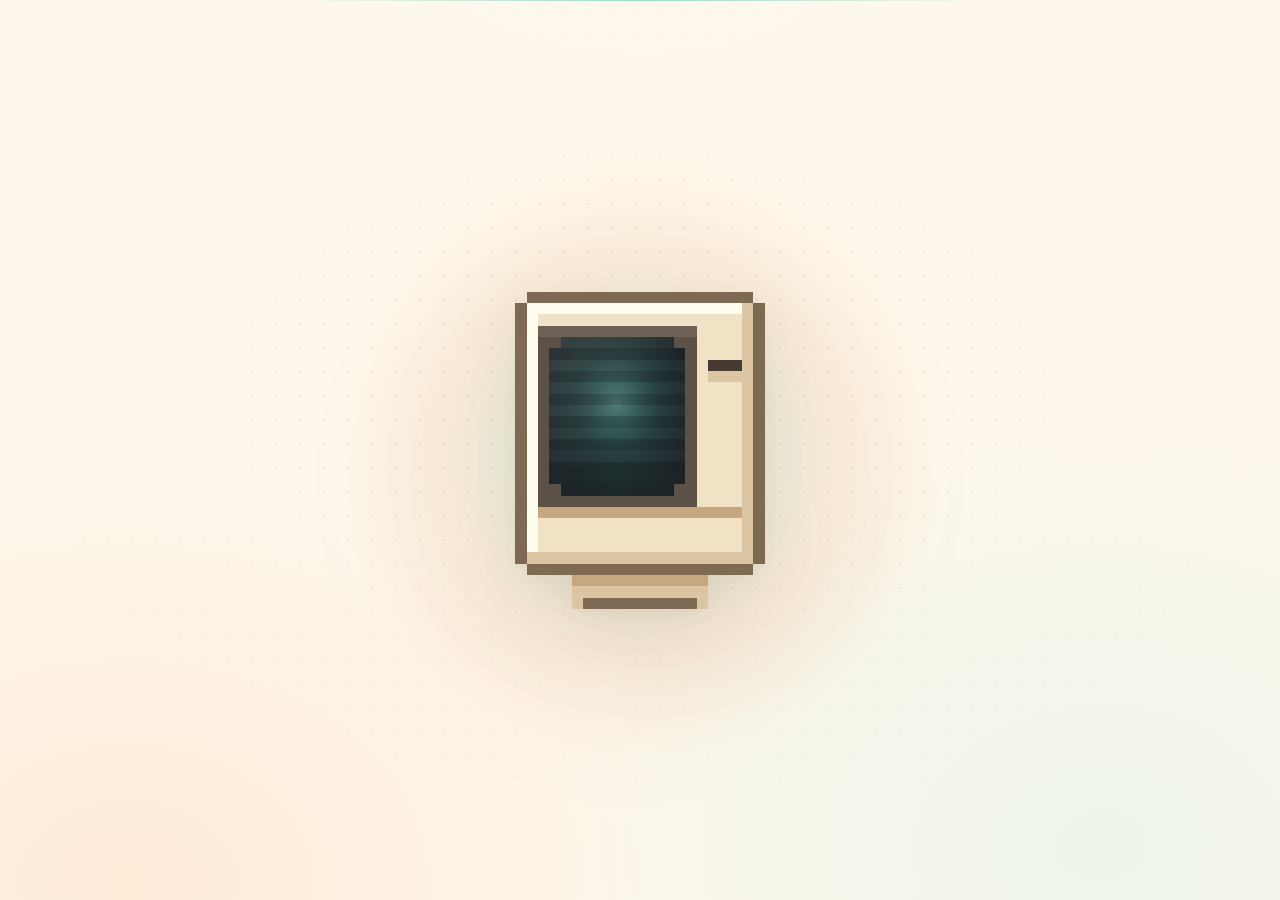
==== public/index.html @ 63b115aa "feat: TUI 子目录、Ctrl 组合键、取消进入时自动最大化 - cd /dl 不再自动最大化，沿用进入前的窗口尺寸（要大的话点绿点） - 字母动作必须带 Ctrl：Ctrl+R 刷新、Ctrl" ====
<!doctype html>
<html lang="zh-CN">
<head>
<meta charset="utf-8">
<meta name="viewport" content="width=device-width,initial-scale=1">
<meta name="theme-color" content="#FDF7EC">
<title>sjdhqtl.cloud</title>
<style>
  :root{
    --bg:#FDF7EC;
    --ink:#2E2A26;
  }
  *{box-sizing:border-box}
  html,body{height:100%}
  body{
    margin:0;
    min-height:100svh;
    display:grid;
    place-items:center;
    color:var(--ink);
    background:
      radial-gradient(1200px 760px at 50% -12%, #FFF9EC 0%, rgba(255,249,236,0) 62%),
      radial-gradient(820px 620px at 86% 94%, rgba(214,240,228,.42) 0%, rgba(214,240,228,0) 66%),
      radial-gradient(860px 640px at 10% 98%, rgba(255,222,196,.52) 0%, rgba(255,222,196,0) 64%),
      var(--bg);
    overflow-x:hidden;
  }
  /* 细点阵：科技感底纹，中心清晰、四周淡出 */
  body::before{
    content:"";
    position:fixed;
    inset:0;
    pointer-events:none;
    background-image:radial-gradient(rgba(126,106,82,.15) 1px, transparent 1.4px);
    background-size:24px 24px;
    -webkit-mask-image:radial-gradient(ellipse 72% 64% at 50% 44%, #000 12%, transparent 78%);
    mask-image:radial-gradient(ellipse 72% 64% at 50% 44%, #000 12%, transparent 78%);
  }
  /* 顶部一道细光带 */
  body::after{
    content:"";
    position:fixed;
    top:0;
    left:50%;
    width:min(720px,90vw);
    height:1px;
    transform:translateX(-50%);
    background:linear-gradient(90deg,transparent,rgba(34,183,154,.45),transparent);
    pointer-events:none;
  }
  .stage{
    display:grid;
    place-items:center;
    padding:24px;
  }
  .mac-link{
    position:relative;
    display:block;
    width:min(52vmin,340px);
    isolation:isolate;
    -webkit-tap-highlight-color:transparent;
    border-radius:16px;
    animation:float 7s ease-in-out infinite;
    filter:drop-shadow(0 26px 34px rgba(112,84,48,.17)) drop-shadow(0 5px 10px rgba(112,84,48,.07));
  }
  .mac-link:focus-visible{outline:none}
  .mac-link:focus-visible .mac{
    outline:3px solid rgba(34,183,154,.6);
    outline-offset:12px;
    border-radius:14px;
  }
  /* 终端关闭后把焦点还给图标，但不画焦点框；用 Tab 导航时再恢复 */
  html.quiet-focus .mac-link:focus-visible .mac{outline:none}
  /* 图标背后的柔光：青绿 + 暖橙 */
  .halo{
    position:absolute;
    left:50%;
    top:52%;
    width:190%;
    aspect-ratio:1;
    transform:translate(-50%,-50%);
    border-radius:50%;
    background:
      radial-gradient(circle, rgba(88,226,199,.20) 0%, rgba(255,196,138,.15) 44%, rgba(255,255,255,0) 68%);
    filter:blur(4px);
    z-index:-1;
    pointer-events:none;
  }
  .mac{
    display:block;
    width:100%;
    height:auto;
    transition:transform .35s cubic-bezier(.2,.8,.2,1), filter .35s;
    will-change:transform;
  }
  .mac-link:hover .mac{
    transform:translateY(-5px) scale(1.02);
    filter:drop-shadow(0 8px 10px rgba(112,84,48,.10));
  }
  /* CRT 光束：悬停时匀速自上而下扫过屏幕，进出时淡入淡出 */
  .crt-sweep,.crt-pulse{opacity:0}
  @media (hover:hover){
    .mac-link:hover .crt-sweep{
      animation:crtMove 2.6s linear infinite, crtFade 2.6s linear infinite;
    }
    .mac-link:hover .crt-pulse{animation:crtPulse 2.6s linear infinite}
  }
  /* 终端打开时，背后的图标不再跑动画 */
  html.term-open .mac-link:hover .crt-sweep,
  html.term-open .mac-link:hover .crt-pulse{animation:none;opacity:0}
  /* 位移匀速；透明度单独走「先缓后急」的曲线 */
  @keyframes crtMove{
    0%{transform:translateY(1px)}
    100%{transform:translateY(12px)}
  }
  @keyframes crtFade{
    0%{opacity:0;animation-timing-function:cubic-bezier(.5,0,.85,.38)}
    30%{opacity:.5}
    70%{opacity:.5;animation-timing-function:cubic-bezier(.5,0,.85,.38)}
    100%{opacity:0}
  }
  @keyframes crtPulse{
    0%,100%{opacity:0}
    50%{opacity:.055}
  }
  .mac-link:active .mac{
    transform:translateY(-1px) scale(.995);
  }
  @keyframes float{
    0%,100%{transform:translateY(0)}
    50%{transform:translateY(-8px)}
  }
  @media (prefers-reduced-motion:reduce){
    .mac-link{animation:none}
    .mac{transition:none}
  }

  /* ===== 伪终端入口 ===== */
  html.term-open,html.term-open body{overflow:hidden}

  .term-dialog{
    width:min(680px,92vw);
    height:min(56svh,400px);
    max-width:none;
    max-height:none;
    padding:0;
    border:0;
    background:transparent;
    color:#CDEFE4;
    overflow:visible;
    transition:width .32s cubic-bezier(.2,.8,.2,1),height .32s cubic-bezier(.2,.8,.2,1);
  }
  /* 最大化：铺满视口，上限 1920×1080，保留圆角 */
  .term-dialog.max{
    width:min(1920px,100vw);
    height:min(1080px,100vh);
  }
  .term-dialog::backdrop{
    background:rgba(38,28,16,.26);
    -webkit-backdrop-filter:blur(3px) saturate(.9);
    backdrop-filter:blur(3px) saturate(.9);
  }
  .term-dialog[open]{animation:termIn .3s cubic-bezier(.2,.8,.2,1)}
  .term-dialog.closing{animation:termOut .16s ease forwards}
  @keyframes termIn{
    from{opacity:0;transform:translateY(10px) scale(.94)}
    to{opacity:1;transform:none}
  }
  @keyframes termOut{
    to{opacity:0;transform:translateY(6px) scale(.97)}
  }

  .term{
    position:relative;
    display:flex;
    flex-direction:column;
    height:100%;
    border-radius:12px;
    background:#08120F;
    border:1px solid rgba(120,230,200,.22);
    box-shadow:
      0 34px 80px rgba(46,30,10,.34),
      0 0 0 1px rgba(0,0,0,.22),
      0 0 70px rgba(60,220,190,.10);
    font-family:ui-monospace,SFMono-Regular,Menlo,Consolas,"Liberation Mono","Courier New",monospace;
    font-size:13.5px;
    line-height:1.65;
    overflow:hidden;
    color-scheme:dark;
  }
  /* CRT 扫描线 */
  .term::after{
    content:"";
    position:absolute;
    inset:0;
    z-index:2;
    pointer-events:none;
    background:repeating-linear-gradient(180deg,rgba(0,0,0,.18) 0 1px,transparent 1px 3px);
    opacity:.5;
  }
  .term-bar{
    display:flex;
    align-items:center;
    gap:7px;
    flex:none;
    padding:10px 12px;
    background:#0E1E1A;
    border-bottom:1px solid rgba(120,230,200,.12);
  }
  .dot{
    position:relative;
    flex:none;
    width:10px;
    height:10px;
    padding:0;
    border:0;
    border-radius:50%;
    background:#3B524B;
  }
  .dot.red{background:#E5695B}
  .dot.yellow{background:#E0B354}
  .dot.green{background:#5FBF7A}
  /* 左上角红绿灯：扩大点击热区，视觉仍是 10px */
  button.dot{cursor:pointer}
  button.dot::after{content:"";position:absolute;inset:-9px;border-radius:50%}
  button.dot:focus-visible{outline:2px solid rgba(255,255,255,.75);outline-offset:3px}
  /* macOS 手感：悬停标题栏时浮出 × / − / + */
  .dot::before{
    content:"";
    position:absolute;
    inset:0;
    display:grid;
    place-items:center;
    font-size:9px;
    line-height:1;
    font-weight:700;
    color:rgba(35,20,8,.62);
    opacity:0;
    transition:opacity .15s;
  }
  .term-bar:hover .dot.red::before{content:"×";opacity:1}
  .term-bar:hover .dot.yellow::before{content:"−";opacity:1}
  .term-bar:hover .dot.green::before{content:"+";opacity:1}
  .term-dialog.max .term-bar:hover .dot.green::before{content:"−"}
  .term-title{
    margin-left:8px;
    flex:1;
    font-size:12px;
    letter-spacing:.03em;
    color:#7FB4A6;
    white-space:nowrap;
    overflow:hidden;
    text-overflow:ellipsis;
  }
  .term-body{
    flex:1;
    min-height:0;
    overflow:auto;
    padding:14px 16px 16px;
    background:radial-gradient(120% 90% at 50% 0%,rgba(50,200,170,.075),transparent 62%),#07100E;
    text-shadow:0 0 10px rgba(95,227,201,.12);
    overscroll-behavior:contain;
  }
  .ln{white-space:pre-wrap;word-break:break-word}
  .dim{color:#6E9E90}
  .cmd{color:#B9E9DC}
  .ok{color:#7CF0D8}
  .err{color:#FFA18D}
  .term-line{
    display:flex;
    align-items:baseline;
    gap:8px;
    margin-top:2px;
  }
  .prompt{flex:none;color:#5FE3C9;white-space:nowrap}
  .term-line input{
    flex:1;
    min-width:0;
    padding:0;
    border:0;
    outline:none;
    background:none;
    color:#E4FFF8;
    font:inherit;
    caret-color:#5FE3C9;
  }
  .term-line input:disabled{opacity:.45}

  /* ===== /dl TUI ===== */
  .term-tui{display:none;flex:1;min-height:0;flex-direction:column}
  .term-dialog.tui .term-log,
  .term-dialog.tui .term-line{display:none}
  .term-dialog.tui .term-tui{display:flex}
  .term-dialog.tui .term-body{display:flex;flex-direction:column;overflow:hidden}
  .tui-head{
    display:flex;
    justify-content:space-between;
    align-items:baseline;
    gap:12px;
    flex:none;
    padding:0 4px 8px;
    border-bottom:1px solid rgba(95,227,201,.18);
    color:#7FB4A6;
    font-size:12px;
    letter-spacing:.04em;
  }
  .tui-head b{color:#5FE3C9;font-weight:600}
  .tui-cols{
    display:grid;
    grid-template-columns:minmax(0,1fr) 96px 150px;
    gap:18px;
    flex:none;
    padding:7px 12px 5px;
    color:#54786E;
    font-size:11px;
    letter-spacing:.1em;
    text-transform:uppercase;
  }
  .tui-list{
    flex:1;
    min-height:0;
    overflow:auto;
    padding:2px 0 6px;
    outline:none;
    scrollbar-width:thin;
    scrollbar-color:rgba(95,227,201,.35) transparent;
  }
  .tui-list:focus-visible{outline:none}
  .tui-row{
    display:grid;
    grid-template-columns:minmax(0,1fr) 96px 150px;
    gap:18px;
    align-items:baseline;
    padding:3px 12px;
    border-radius:2px;
    color:#CDEFE4;
    cursor:pointer;
  }
  .tui-row .n{overflow:hidden;text-overflow:ellipsis;white-space:nowrap}
  .tui-row.dir .n{color:#8FE9D6}
  .tui-row.dir.sel .n{color:#0A2A23}
  .tui-row.up .n{color:#7FB4A6}
  .tui-row .s,.tui-row .d{color:#6E9E90;font-variant-numeric:tabular-nums;white-space:nowrap}
  .tui-row:hover{background:rgba(95,227,201,.07)}
  .tui-row.sel{background:#5FE3C9;color:#06120F}
  .tui-row.sel .s,.tui-row.sel .d{color:#0A2A23}
  .tui-empty{padding:10px 12px;color:#6E9E90}
  .tui-foot{
    display:flex;
    flex-wrap:wrap;
    gap:6px 18px;
    flex:none;
    padding-top:8px;
    border-top:1px solid rgba(95,227,201,.18);
    color:#54786E;
    font-size:12px;
  }
  .tui-foot b{color:#8FD9C8;font-weight:500}

  @media (max-width:520px){
    .term-dialog{height:min(64svh,440px)}
    .term{font-size:16px}
    .tui-cols,.tui-row{grid-template-columns:minmax(0,1fr) 84px}
    .tui-cols span:nth-child(3),.tui-row .d{display:none}
    .term-body{padding:12px}
    .term-title{font-size:11px}
  }
  @media (prefers-reduced-motion:reduce){
    .term-dialog,.term{transition:none}
    .term-dialog[open],.term-dialog.closing{animation:none}
    .mac-link:hover .crt-sweep,
    .mac-link:hover .crt-pulse{animation:none;opacity:0}
  }
</style>
</head>
<body>
<main class="stage">
  <a class="mac-link" href="/download.html" aria-label="打开终端">
    <span class="halo" aria-hidden="true"></span>
    <svg class="mac" viewBox="0 0 30 32" xmlns="http://www.w3.org/2000/svg" role="img" aria-label="麦金塔电脑像素图" shape-rendering="crispEdges">
  <defs>
    <radialGradient id="macScr" cx="50%" cy="42%" r="68%">
      <stop offset="0" stop-color="#8CF4DE" stop-opacity=".42"/>
      <stop offset="45%" stop-color="#45CDB2" stop-opacity=".16"/>
      <stop offset="100%" stop-color="#1E6B60" stop-opacity="0"/>
    </radialGradient>
    <linearGradient id="macGlass" x1="0" y1="0" x2="1" y2="1">
      <stop offset="0" stop-color="#ffffff" stop-opacity=".10"/>
      <stop offset=".55" stop-color="#ffffff" stop-opacity="0"/>
    </linearGradient>
    <clipPath id="macScreenClip"><rect x="7" y="6" width="12" height="14"/></clipPath>
    <linearGradient id="macSweepGlow" x1="0" y1="0" x2="0" y2="1">
      <stop offset="0" stop-color="#7CF2DB" stop-opacity="0"/>
      <stop offset=".5" stop-color="#7CF2DB" stop-opacity=".26"/>
      <stop offset="1" stop-color="#7CF2DB" stop-opacity="0"/>
    </linearGradient>
  </defs>
  <rect x="5" y="2" width="20" height="1" fill="#7E6A52"/><rect x="4" y="3" width="1" height="1" fill="#7E6A52"/><rect x="5" y="3" width="19" height="1" fill="#FFFCF0"/><rect x="24" y="3" width="1" height="1" fill="#DCC5A2"/><rect x="25" y="3" width="1" height="1" fill="#7E6A52"/><rect x="4" y="4" width="1" height="1" fill="#7E6A52"/><rect x="5" y="4" width="1" height="1" fill="#FFFCF0"/><rect x="6" y="4" width="18" height="1" fill="#F1E2C6"/><rect x="24" y="4" width="1" height="1" fill="#DCC5A2"/><rect x="25" y="4" width="1" height="1" fill="#7E6A52"/><rect x="4" y="5" width="1" height="1" fill="#7E6A52"/><rect x="5" y="5" width="1" height="1" fill="#FFFCF0"/><rect x="6" y="5" width="14" height="1" fill="#6E6155"/><rect x="20" y="5" width="4" height="1" fill="#F1E2C6"/><rect x="24" y="5" width="1" height="1" fill="#DCC5A2"/><rect x="25" y="5" width="1" height="1" fill="#7E6A52"/><rect x="4" y="6" width="1" height="1" fill="#7E6A52"/><rect x="5" y="6" width="1" height="1" fill="#FFFCF0"/><rect x="6" y="6" width="1" height="1" fill="#5C5147"/><rect x="7" y="6" width="12" height="1" fill="#22262B"/><rect x="19" y="6" width="1" height="1" fill="#5C5147"/><rect x="20" y="6" width="4" height="1" fill="#F1E2C6"/><rect x="24" y="6" width="1" height="1" fill="#DCC5A2"/><rect x="25" y="6" width="1" height="1" fill="#7E6A52"/><rect x="4" y="7" width="1" height="1" fill="#7E6A52"/><rect x="5" y="7" width="1" height="1" fill="#FFFCF0"/><rect x="6" y="7" width="1" height="1" fill="#5C5147"/><rect x="7" y="7" width="12" height="1" fill="#22262B"/><rect x="19" y="7" width="1" height="1" fill="#5C5147"/><rect x="20" y="7" width="4" height="1" fill="#F1E2C6"/><rect x="24" y="7" width="1" height="1" fill="#DCC5A2"/><rect x="25" y="7" width="1" height="1" fill="#7E6A52"/><rect x="4" y="8" width="1" height="1" fill="#7E6A52"/><rect x="5" y="8" width="1" height="1" fill="#FFFCF0"/><rect x="6" y="8" width="1" height="1" fill="#5C5147"/><rect x="7" y="8" width="12" height="1" fill="#22262B"/><rect x="19" y="8" width="1" height="1" fill="#5C5147"/><rect x="20" y="8" width="1" height="1" fill="#F1E2C6"/><rect x="21" y="8" width="3" height="1" fill="#453B33"/><rect x="24" y="8" width="1" height="1" fill="#DCC5A2"/><rect x="25" y="8" width="1" height="1" fill="#7E6A52"/><rect x="4" y="9" width="1" height="1" fill="#7E6A52"/><rect x="5" y="9" width="1" height="1" fill="#FFFCF0"/><rect x="6" y="9" width="1" height="1" fill="#5C5147"/><rect x="7" y="9" width="12" height="1" fill="#22262B"/><rect x="19" y="9" width="1" height="1" fill="#5C5147"/><rect x="20" y="9" width="1" height="1" fill="#F1E2C6"/><rect x="21" y="9" width="4" height="1" fill="#DCC5A2"/><rect x="25" y="9" width="1" height="1" fill="#7E6A52"/><rect x="4" y="10" width="1" height="1" fill="#7E6A52"/><rect x="5" y="10" width="1" height="1" fill="#FFFCF0"/><rect x="6" y="10" width="1" height="1" fill="#5C5147"/><rect x="7" y="10" width="12" height="1" fill="#22262B"/><rect x="19" y="10" width="1" height="1" fill="#5C5147"/><rect x="20" y="10" width="4" height="1" fill="#F1E2C6"/><rect x="24" y="10" width="1" height="1" fill="#DCC5A2"/><rect x="25" y="10" width="1" height="1" fill="#7E6A52"/><rect x="4" y="11" width="1" height="1" fill="#7E6A52"/><rect x="5" y="11" width="1" height="1" fill="#FFFCF0"/><rect x="6" y="11" width="1" height="1" fill="#5C5147"/><rect x="7" y="11" width="12" height="1" fill="#22262B"/><rect x="19" y="11" width="1" height="1" fill="#5C5147"/><rect x="20" y="11" width="4" height="1" fill="#F1E2C6"/><rect x="24" y="11" width="1" height="1" fill="#DCC5A2"/><rect x="25" y="11" width="1" height="1" fill="#7E6A52"/><rect x="4" y="12" width="1" height="1" fill="#7E6A52"/><rect x="5" y="12" width="1" height="1" fill="#FFFCF0"/><rect x="6" y="12" width="1" height="1" fill="#5C5147"/><rect x="7" y="12" width="12" height="1" fill="#22262B"/><rect x="19" y="12" width="1" height="1" fill="#5C5147"/><rect x="20" y="12" width="4" height="1" fill="#F1E2C6"/><rect x="24" y="12" width="1" height="1" fill="#DCC5A2"/><rect x="25" y="12" width="1" height="1" fill="#7E6A52"/><rect x="4" y="13" width="1" height="1" fill="#7E6A52"/><rect x="5" y="13" width="1" height="1" fill="#FFFCF0"/><rect x="6" y="13" width="1" height="1" fill="#5C5147"/><rect x="7" y="13" width="12" height="1" fill="#22262B"/><rect x="19" y="13" width="1" height="1" fill="#5C5147"/><rect x="20" y="13" width="4" height="1" fill="#F1E2C6"/><rect x="24" y="13" width="1" height="1" fill="#DCC5A2"/><rect x="25" y="13" width="1" height="1" fill="#7E6A52"/><rect x="4" y="14" width="1" height="1" fill="#7E6A52"/><rect x="5" y="14" width="1" height="1" fill="#FFFCF0"/><rect x="6" y="14" width="1" height="1" fill="#5C5147"/><rect x="7" y="14" width="12" height="1" fill="#22262B"/><rect x="19" y="14" width="1" height="1" fill="#5C5147"/><rect x="20" y="14" width="4" height="1" fill="#F1E2C6"/><rect x="24" y="14" width="1" height="1" fill="#DCC5A2"/><rect x="25" y="14" width="1" height="1" fill="#7E6A52"/><rect x="4" y="15" width="1" height="1" fill="#7E6A52"/><rect x="5" y="15" width="1" height="1" fill="#FFFCF0"/><rect x="6" y="15" width="1" height="1" fill="#5C5147"/><rect x="7" y="15" width="12" height="1" fill="#22262B"/><rect x="19" y="15" width="1" height="1" fill="#5C5147"/><rect x="20" y="15" width="4" height="1" fill="#F1E2C6"/><rect x="24" y="15" width="1" height="1" fill="#DCC5A2"/><rect x="25" y="15" width="1" height="1" fill="#7E6A52"/><rect x="4" y="16" width="1" height="1" fill="#7E6A52"/><rect x="5" y="16" width="1" height="1" fill="#FFFCF0"/><rect x="6" y="16" width="1" height="1" fill="#5C5147"/><rect x="7" y="16" width="12" height="1" fill="#22262B"/><rect x="19" y="16" width="1" height="1" fill="#5C5147"/><rect x="20" y="16" width="4" height="1" fill="#F1E2C6"/><rect x="24" y="16" width="1" height="1" fill="#DCC5A2"/><rect x="25" y="16" width="1" height="1" fill="#7E6A52"/><rect x="4" y="17" width="1" height="1" fill="#7E6A52"/><rect x="5" y="17" width="1" height="1" fill="#FFFCF0"/><rect x="6" y="17" width="1" height="1" fill="#5C5147"/><rect x="7" y="17" width="12" height="1" fill="#22262B"/><rect x="19" y="17" width="1" height="1" fill="#5C5147"/><rect x="20" y="17" width="4" height="1" fill="#F1E2C6"/><rect x="24" y="17" width="1" height="1" fill="#DCC5A2"/><rect x="25" y="17" width="1" height="1" fill="#7E6A52"/><rect x="4" y="18" width="1" height="1" fill="#7E6A52"/><rect x="5" y="18" width="1" height="1" fill="#FFFCF0"/><rect x="6" y="18" width="1" height="1" fill="#5C5147"/><rect x="7" y="18" width="12" height="1" fill="#22262B"/><rect x="19" y="18" width="1" height="1" fill="#5C5147"/><rect x="20" y="18" width="4" height="1" fill="#F1E2C6"/><rect x="24" y="18" width="1" height="1" fill="#DCC5A2"/><rect x="25" y="18" width="1" height="1" fill="#7E6A52"/><rect x="4" y="19" width="1" height="1" fill="#7E6A52"/><rect x="5" y="19" width="1" height="1" fill="#FFFCF0"/><rect x="6" y="19" width="1" height="1" fill="#5C5147"/><rect x="7" y="19" width="12" height="1" fill="#22262B"/><rect x="19" y="19" width="1" height="1" fill="#5C5147"/><rect x="20" y="19" width="4" height="1" fill="#F1E2C6"/><rect x="24" y="19" width="1" height="1" fill="#DCC5A2"/><rect x="25" y="19" width="1" height="1" fill="#7E6A52"/><rect x="4" y="20" width="1" height="1" fill="#7E6A52"/><rect x="5" y="20" width="1" height="1" fill="#FFFCF0"/><rect x="6" y="20" width="14" height="1" fill="#5C5147"/><rect x="20" y="20" width="4" height="1" fill="#F1E2C6"/><rect x="24" y="20" width="1" height="1" fill="#DCC5A2"/><rect x="25" y="20" width="1" height="1" fill="#7E6A52"/><rect x="4" y="21" width="1" height="1" fill="#7E6A52"/><rect x="5" y="21" width="1" height="1" fill="#FFFCF0"/><rect x="6" y="21" width="18" height="1" fill="#C5A87F"/><rect x="24" y="21" width="1" height="1" fill="#DCC5A2"/><rect x="25" y="21" width="1" height="1" fill="#7E6A52"/><rect x="4" y="22" width="1" height="1" fill="#7E6A52"/><rect x="5" y="22" width="1" height="1" fill="#FFFCF0"/><rect x="6" y="22" width="18" height="1" fill="#F1E2C6"/><rect x="24" y="22" width="1" height="1" fill="#DCC5A2"/><rect x="25" y="22" width="1" height="1" fill="#7E6A52"/><rect x="4" y="23" width="1" height="1" fill="#7E6A52"/><rect x="5" y="23" width="1" height="1" fill="#FFFCF0"/><rect x="6" y="23" width="18" height="1" fill="#F1E2C6"/><rect x="24" y="23" width="1" height="1" fill="#DCC5A2"/><rect x="25" y="23" width="1" height="1" fill="#7E6A52"/><rect x="4" y="24" width="1" height="1" fill="#7E6A52"/><rect x="5" y="24" width="1" height="1" fill="#FFFCF0"/><rect x="6" y="24" width="18" height="1" fill="#F1E2C6"/><rect x="24" y="24" width="1" height="1" fill="#DCC5A2"/><rect x="25" y="24" width="1" height="1" fill="#7E6A52"/><rect x="4" y="25" width="1" height="1" fill="#7E6A52"/><rect x="5" y="25" width="20" height="1" fill="#DCC5A2"/><rect x="25" y="25" width="1" height="1" fill="#7E6A52"/><rect x="5" y="26" width="20" height="1" fill="#7E6A52"/><rect x="9" y="27" width="12" height="1" fill="#C5A87F"/><rect x="9" y="28" width="12" height="1" fill="#DCC5A2"/><rect x="9" y="29" width="1" height="1" fill="#DCC5A2"/><rect x="10" y="29" width="10" height="1" fill="#7E6A52"/><rect x="20" y="29" width="1" height="1" fill="#DCC5A2"/>
  <g>
    <rect x="7" y="6" width="12" height="14" fill="url(#macScr)"/>
    <rect x="7" y="6" width="12" height="14" fill="url(#macGlass)"/>
    <g fill="#000" opacity=".16">
      <rect x="7" y="7" width="12" height="1"/>
      <rect x="7" y="9" width="12" height="1"/>
      <rect x="7" y="11" width="12" height="1"/>
      <rect x="7" y="13" width="12" height="1"/>
      <rect x="7" y="15" width="12" height="1"/>
      <rect x="7" y="17" width="12" height="1"/>
    </g>
    <rect x="7" y="18" width="12" height="2" fill="#0B1F1D" opacity=".28"/>
    <g fill="#5C5147">
      <rect x="7" y="6" width="1" height="1"/>
      <rect x="18" y="6" width="1" height="1"/>
      <rect x="7" y="19" width="1" height="1"/>
      <rect x="18" y="19" width="1" height="1"/>
    </g>
    <g class="crt-sweep" clip-path="url(#macScreenClip)">
      <rect x="7" y="5" width="12" height="3" fill="url(#macSweepGlow)"/>
      <rect x="7" y="6" width="12" height="1" fill="#E6FFF8" opacity=".8"/>
    </g>
    <rect class="crt-pulse" x="7" y="6" width="12" height="14" fill="#7CF2DB"/>
  </g>
</svg>
  </a>
</main>
<dialog id="termDlg" class="term-dialog" aria-labelledby="termTitle">
  <div class="term">
    <div class="term-bar">
      <button type="button" class="dot red" id="termClose" aria-label="关闭终端" title="关闭"></button>
      <span class="dot yellow" aria-hidden="true"></span>
      <button type="button" class="dot green" id="termMax" aria-label="最大化" title="最大化"></button>
      <span class="term-title" id="termTitle">sjdhqtl — terminal</span>
    </div>
    <div class="term-body" id="termBody">
      <div class="term-log" id="termLog" role="log" aria-live="polite" aria-label="终端输出"></div>
      <form class="term-line" id="termForm">
        <label class="prompt" for="termInput">admin@sjdhqtl:~$</label>
        <input id="termInput" type="text" inputmode="text" enterkeyhint="go"
               autocomplete="off" autocapitalize="off" autocorrect="off" spellcheck="false"
               aria-label="终端命令输入">
      </form>
      <div class="term-tui" id="termTui">
        <div class="tui-head">
          <span>SJDHQTL <b id="tuiPath">/dl</b></span>
          <span id="tuiMeta">loading…</span>
        </div>
        <div class="tui-cols" aria-hidden="true"><span>name</span><span>size</span><span>modified</span></div>
        <div class="tui-list" id="tuiList" tabindex="0" role="listbox" aria-label="下载文件列表"></div>
        <div class="tui-foot">
          <span><b>↑↓</b> select</span>
          <span><b>⏎</b> open</span>
          <span><b>⌫</b> up</span>
          <span><b>Ctrl+R</b> refresh</span>
          <span><b>Ctrl+Q</b> back</span>
        </div>
      </div>
    </div>
  </div>
</dialog>

<script>
(() => {
  const dlg = document.getElementById('termDlg');
  const log = document.getElementById('termLog');
  const body = document.getElementById('termBody');
  const form = document.getElementById('termForm');
  const input = document.getElementById('termInput');
  const closeBtn = document.getElementById('termClose');
  const tui = document.getElementById('termTui');
  const tuiList = document.getElementById('tuiList');
  const tuiMeta = document.getElementById('tuiMeta');
  const link = document.querySelector('.mac-link');
  const reduce = matchMedia('(prefers-reduced-motion: reduce)');
  const PROMPT = 'admin@sjdhqtl:~$';
  let opening = false;
  let navigating = false;

  function append(node) {
    log.append(node);
    while (log.childElementCount > 240) log.firstElementChild.remove();
    body.scrollTop = body.scrollHeight;
  }
  function line(text, cls) {
    const d = document.createElement('div');
    d.className = 'ln' + (cls ? ' ' + cls : '');
    d.textContent = text || '\u00a0';
    append(d);
  }
  function rich(parts) {
    const d = document.createElement('div');
    d.className = 'ln';
    for (const [text, cls] of parts) {
      const s = document.createElement('span');
      s.textContent = text;
      if (cls) s.className = cls;
      d.append(s);
    }
    append(d);
  }

  // ---------- /dl TUI ----------
  const MONTHS = ['Jan','Feb','Mar','Apr','May','Jun','Jul','Aug','Sep','Oct','Nov','Dec'];
  let tuiFiles = [];
  let tuiSel = 0;
  let tuiSeq = 0;
  let tuiPath = [];
  const tuiPathEl = document.getElementById('tuiPath');
  const tuiWhere = () => '/dl' + (tuiPath.length ? '/' + tuiPath.join('/') : '');

  function fmtSize(n) {
    if (!n) return '0 B';
    if (n < 1024) return n + ' B';
    const u = ['KB', 'MB', 'GB', 'TB'];
    let i = -1;
    do { n /= 1024; i++; } while (n >= 1024 && i < u.length - 1);
    return n.toFixed(1) + ' ' + u[i];
  }
  function fmtDate(value) {
    const d = new Date(value);
    if (Number.isNaN(d.getTime())) return '';
    const p = (v) => String(v).padStart(2, '0');
    return `${MONTHS[d.getMonth()]} ${p(d.getDate())} ${p(d.getHours())}:${p(d.getMinutes())}`;
  }

  function selectRow(i, scroll) {
    if (!tuiFiles.length) return;
    tuiSel = Math.max(0, Math.min(tuiFiles.length - 1, i));
    const rows = tuiList.querySelectorAll('.tui-row');
    rows.forEach((r, j) => {
      const on = j === tuiSel;
      r.classList.toggle('sel', on);
      r.setAttribute('aria-selected', on ? 'true' : 'false');
    });
    tuiList.setAttribute('aria-activedescendant', 'tui-row-' + tuiSel);
    if (scroll && rows[tuiSel]) rows[tuiSel].scrollIntoView({ block: 'nearest' });
  }

  function downloadRow() {
    const f = tuiFiles[tuiSel];
    if (!f || f.type !== 'file') return;
    const rel = [...tuiPath, f.name].map(encodeURIComponent).join('/');
    location.href = '/files/' + rel;
  }

  function openSelected() {
    const f = tuiFiles[tuiSel];
    if (!f) return;
    if (f.type === 'up') {
      tuiPath.pop();
      loadTui();
      return;
    }
    if (f.type === 'directory') {
      tuiPath.push(f.name);
      loadTui();
      return;
    }
    downloadRow();
  }

  function renderTui() {
    tuiList.replaceChildren();
    if (!tuiFiles.length) {
      const e = document.createElement('div');
      e.className = 'tui-empty';
      e.textContent = 'empty directory';
      tuiList.append(e);
      tuiMeta.textContent = '0 items';
      return;
    }
    const dirs = tuiFiles.filter((f) => f.type === 'directory').length;
    const filesN = tuiFiles.filter((f) => f.type === 'file').length;
    const total = tuiFiles.reduce((a, f) => a + (f.type === 'file' ? (f.size || 0) : 0), 0);
    const parts = [];
    if (dirs) parts.push(dirs + ' dir' + (dirs > 1 ? 's' : ''));
    parts.push(filesN + ' file' + (filesN > 1 ? 's' : ''));
    tuiMeta.textContent = parts.join(' · ') + ' · ' + fmtSize(total);
    tuiFiles.forEach((f, i) => {
      const row = document.createElement('div');
      row.className = 'tui-row' + (f.type === 'directory' ? ' dir' : '') + (f.type === 'up' ? ' up' : '');
      row.id = 'tui-row-' + i;
      row.dataset.i = i;
      row.setAttribute('role', 'option');
      const n = document.createElement('span'); n.className = 'n';
      n.textContent = f.type === 'directory' ? f.name + '/' : f.name;
      const z = document.createElement('span'); z.className = 's';
      z.textContent = f.type === 'directory' ? 'DIR' : f.type === 'file' ? fmtSize(f.size) : '';
      const d = document.createElement('span'); d.className = 'd';
      d.textContent = f.type === 'up' ? '' : fmtDate(f.mtime);
      row.append(n, z, d);
      tuiList.append(row);
    });
    selectRow(tuiSel, true);
  }

  async function loadTui() {
    const seq = ++tuiSeq;
    const where = tuiWhere();
    tuiMeta.textContent = 'loading…';
    tuiList.replaceChildren();
    const e = document.createElement('div');
    e.className = 'tui-empty';
    e.textContent = 'loading…';
    tuiList.append(e);
    const sub = tuiPath.map(encodeURIComponent).join('/');
    try {
      const r = await fetch('/api/list/' + (sub ? sub + '/' : ''), { headers: { Accept: 'application/json' } });
      if (!r.ok) throw new Error('HTTP ' + r.status);
      const arr = await r.json();
      if (seq !== tuiSeq) return;
      const items = arr
        .filter((x) => (x.type === 'file' || x.type === 'directory') && x.name !== 'index.html')
        .map((x) => ({ name: x.name, type: x.type, size: x.size, mtime: x.mtime }))
        .sort((a, b) => (a.type === b.type
          ? a.name.localeCompare(b.name, 'zh')
          : a.type === 'directory' ? -1 : 1));
      tuiFiles = tuiPath.length ? [{ name: '..', type: 'up' }, ...items] : items;
      tuiSel = 0;
      tuiPathEl.textContent = where;
      renderTui();
    } catch (err) {
      if (seq !== tuiSeq) return;
      tuiMeta.textContent = 'failed to load';
      e.textContent = 'failed to load ' + where + ' — ' + err.message;
    }
  }

  function enterTui() {
    if (dlg.classList.contains('tui')) return;
    dlg.classList.add('tui');
    tuiPath = [];
    loadTui();
    tuiList.focus({ preventScroll: true });
  }

  function exitTui() {
    if (!dlg.classList.contains('tui')) return;
    dlg.classList.remove('tui');
    tuiPath = [];
    input.focus({ preventScroll: true });
    body.scrollTop = body.scrollHeight;
  }

  dlg.addEventListener('keydown', (e) => {
    if (!dlg.classList.contains('tui')) return;
    const onButton = !!e.target.closest('button');
    const ctrl = e.ctrlKey || e.metaKey;
    const k = e.key;
    if (k === 'ArrowDown') { e.preventDefault(); selectRow(tuiSel + 1, true); }
    else if (k === 'ArrowUp') { e.preventDefault(); selectRow(tuiSel - 1, true); }
    else if (k === 'Home') { e.preventDefault(); selectRow(0, true); }
    else if (k === 'End') { e.preventDefault(); selectRow(tuiFiles.length - 1, true); }
    else if (k === 'PageDown') { e.preventDefault(); selectRow(tuiSel + 10, true); }
    else if (k === 'PageUp') { e.preventDefault(); selectRow(tuiSel - 10, true); }
    else if (k === 'Backspace' && tuiPath.length) {
      e.preventDefault();
      tuiPath.pop();
      loadTui();
    }
    else if (k === 'Enter') {
      if (onButton) return;
      e.preventDefault();
      openSelected();
    }
    else if (ctrl && (k === 'r' || k === 'R')) { e.preventDefault(); loadTui(); }
    else if (ctrl && (k === 'q' || k === 'Q')) { e.preventDefault(); exitTui(); }
  });
  tuiList.addEventListener('click', (e) => {
    const row = e.target.closest('.tui-row');
    if (!row) return;
    const i = Number(row.dataset.i);
    if (i === tuiSel) { downloadRow(); return; }
    selectRow(i, false);
    tuiList.focus({ preventScroll: true });
  });

  function help() {
    line('available commands:');
    const cmds = [
      ['--help', 'show this help'],
      ['ls', 'list directories'],
      ['pwd', 'print working directory'],
      ['cd /dl', 'enter the download center'],
      ['cd /files', 'open the file list'],
      ['cd /', 'back to home (closes this window)'],
      ['exit', 'close this window'],
      ['clear', 'clear the screen'],
      ['↑ / ↓', 'browse command history'],
    ];
    for (const [c, d] of cmds) rich([['  ' + c.padEnd(11), 'cmd'], [d, 'dim']]);
  }

  function go(url, label) {
    if (navigating) return;
    navigating = true;
    line('opening ' + label + ' ...', 'ok');
    input.disabled = true;
    setTimeout(() => { location.href = url; }, 520);
  }

  const maxBtn = document.getElementById('termMax');
  let maximized = false;
  function setMax(on, focus = true) {
    maximized = on;
    dlg.classList.toggle('max', on);
    const label = on ? '还原' : '最大化';
    maxBtn.setAttribute('aria-label', label);
    maxBtn.title = label;
    if (focus) {
      input.focus({ preventScroll: true });
      body.scrollTop = body.scrollHeight;
    }
  }

  function closeTerm() {
    if (navigating || !dlg.open) return;
    document.documentElement.classList.remove('term-open');
    if (reduce.matches) return dlg.close();
    dlg.classList.add('closing');
    setTimeout(() => { dlg.classList.remove('closing'); dlg.close(); }, 160);
  }

  function run(raw) {
    const text = raw.trim();
    if (!text) return line('', '');
    line(PROMPT + ' ' + text, 'cmd');
    const low = text.toLowerCase();

    if (low === '--help' || low === 'help') return help();
    if (low === 'exit') { line('logout', 'dim'); return closeTerm(); }
    if (low === 'ls') return line('/dl/   /files/', 'dim');
    if (low === 'pwd') return line('/', 'dim');
    if (low === 'clear') { log.replaceChildren(); return; }

    const m = text.match(/^cd(?:\s+(.*))?$/i);
    if (m) {
      let raw2 = (m[1] || '').trim();
      if (!raw2) raw2 = '~';
      let p = raw2.toLowerCase();
      if (p === '~' || p === '/' || p === '/~' || p === '~/') {
        line('logout', 'dim');
        return closeTerm();
      }
      p = p.replace(/\/+$/, '');
      if (!p) p = '/';
      if (p[0] !== '/') p = '/' + p;
      if (p === '/dl') return enterTui();
      if (p === '/files') return go('/files/', '/files/');
      return line('cd: no such file or directory: ' + raw2, 'err');
    }

    line('command not found: ' + text.split(/\s+/)[0], 'err');
  }

  function openTerm() {
    if (dlg.open || opening) return;
    opening = true;
    navigating = false;
    setMax(false, false);
    dlg.classList.remove('tui');
    tuiSeq++;
    tuiFiles = [];
    tuiPath = [];
    log.replaceChildren();
    input.value = '';
    input.disabled = false;
    // 同步 showModal + focus：iOS 只允许用户手势内唤起软键盘
    dlg.showModal();
    document.documentElement.classList.add('term-open');
    line('SJDHQTL OS 1.0  (tty0)', 'dim');
    line('type --help for available commands', 'dim');
    line('', '');
    input.focus({ preventScroll: true });
    opening = false;
  }

  // 命令历史：↑ 往前翻、↓ 往后翻，未提交的草稿会被保留
  const history = [];
  let histIdx = 0;
  let draft = '';
  const caretEnd = () => {
    const n = input.value.length;
    try { input.setSelectionRange(n, n); } catch {}
  };
  input.addEventListener('keydown', (e) => {
    if (input.disabled) return;
    if (e.key === 'ArrowUp') {
      if (!history.length) return;
      e.preventDefault();
      if (histIdx === history.length) draft = input.value;
      if (histIdx > 0) histIdx--;
      input.value = history[histIdx];
      caretEnd();
    } else if (e.key === 'ArrowDown') {
      if (histIdx >= history.length) return;
      e.preventDefault();
      histIdx++;
      input.value = histIdx === history.length ? draft : history[histIdx];
      caretEnd();
    }
  });

  form.addEventListener('submit', (e) => {
    e.preventDefault();
    if (input.disabled) return;
    const v = input.value;
    input.value = '';
    if (v.trim()) {
      history.push(v);
      if (history.length > 100) history.shift();
    }
    histIdx = history.length;
    draft = '';
    run(v);
  });
  // 模态框里只有「红点 + 输入框」两个可聚焦元素，显式循环，避免 Tab 落空
  dlg.addEventListener('keydown', (e) => {
    if (e.key !== 'Tab' || !dlg.open) return;
    const els = [closeBtn, maxBtn, tuiList, input].filter((el) => el.offsetParent !== null && !el.disabled);
    if (!els.length) return;
    const first = els[0];
    const last = els[els.length - 1];
    const active = document.activeElement;
    if (e.shiftKey) {
      if (active === first || !dlg.contains(active)) {
        e.preventDefault();
        last.focus({ preventScroll: true });
      }
    } else if (active === last || !dlg.contains(active)) {
      e.preventDefault();
      first.focus({ preventScroll: true });
    }
  });
  closeBtn.addEventListener('click', closeTerm);
  maxBtn.addEventListener('click', () => setMax(!maximized));
  dlg.querySelector('.term-bar').addEventListener('dblclick', (e) => {
    if (e.target.closest('button')) return;
    setMax(!maximized);
  });
  // 点外部区域不关闭，只把焦点送回提示符；退出只有「红点」或 exit / cd /
  dlg.addEventListener('click', (e) => {
    if (e.target === dlg || (body.contains(e.target) && !closeBtn.contains(e.target))) {
      input.focus({ preventScroll: true });
    }
  });
  dlg.addEventListener('cancel', (e) => {
    e.preventDefault();
    input.focus({ preventScroll: true });
  });
  // 静默聚焦：焦点回到图标，但不显示焦点框（否则键盘 exit 后会多一个方框）
  dlg.addEventListener('close', () => {
    document.documentElement.classList.add('quiet-focus');
    link.focus({ preventScroll: true });
  });
  document.addEventListener('keydown', (e) => {
    if (e.key === 'Tab') document.documentElement.classList.remove('quiet-focus');
  }, true);
  document.addEventListener('pointerdown', () => {
    document.documentElement.classList.remove('quiet-focus');
  }, true);
  link.addEventListener('click', (e) => {
    if (e.button !== 0 || e.metaKey || e.ctrlKey || e.shiftKey || e.altKey) return;
    e.preventDefault();
    openTerm();
  });
})();
</script>
</body>
</html>
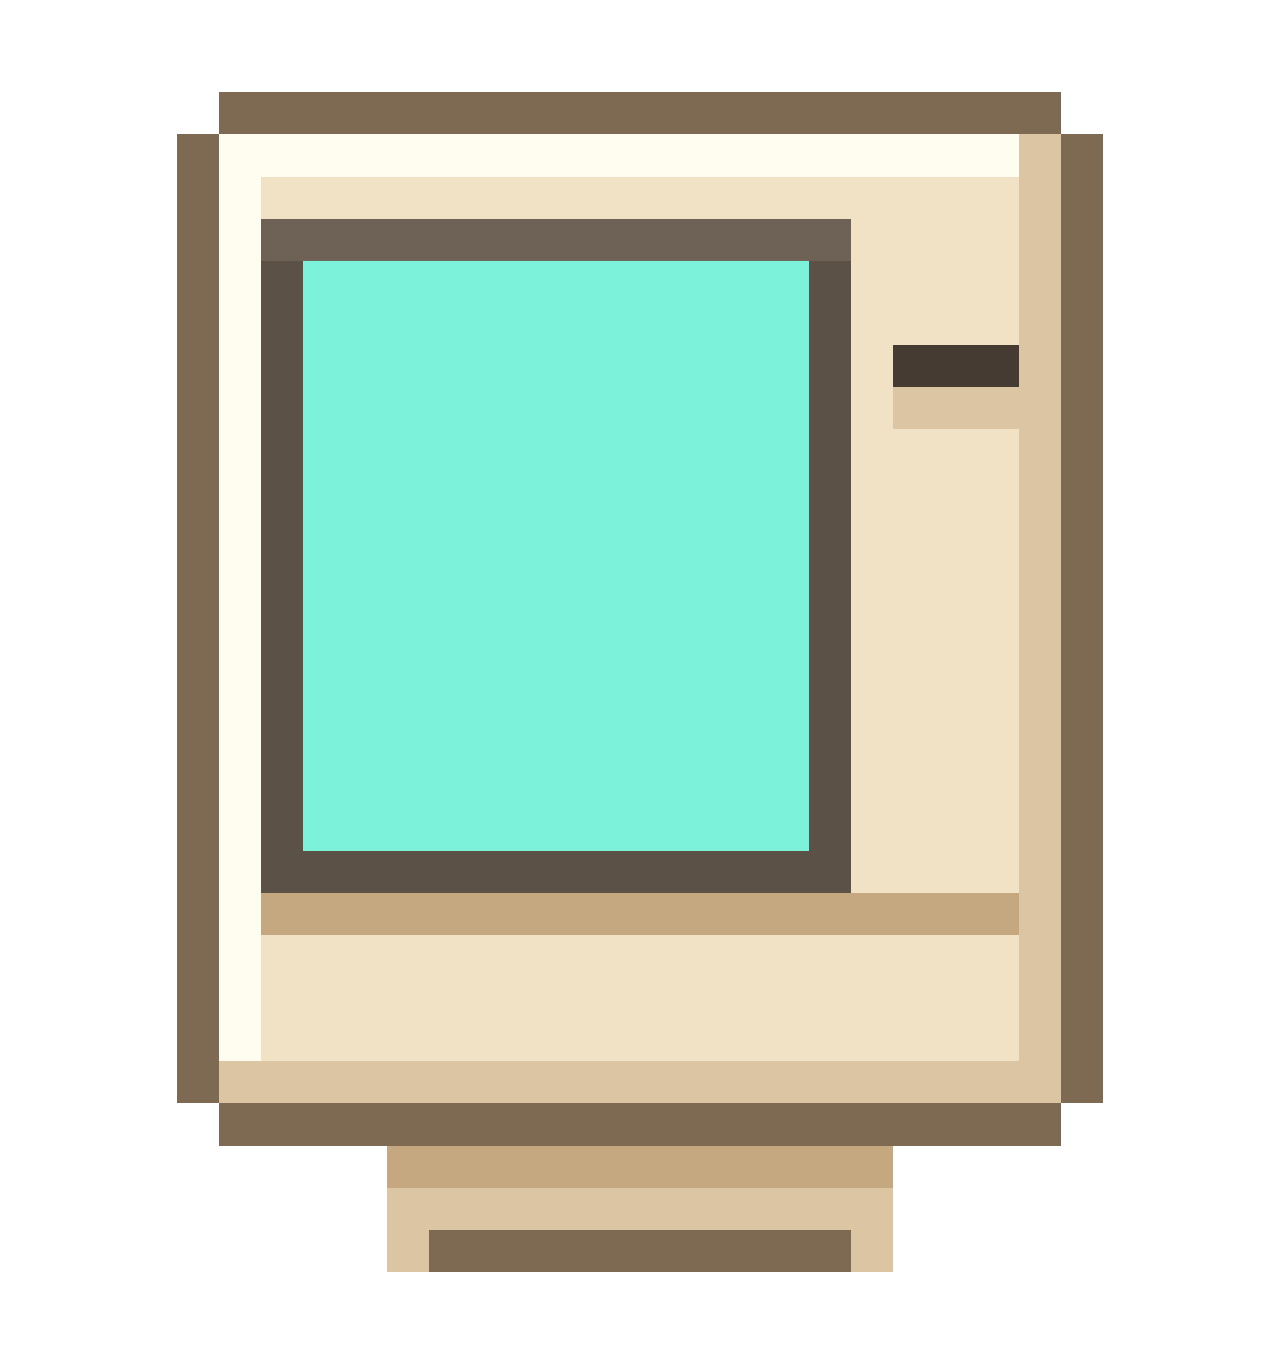
==== commit a1060314: "feat: 完善下载管理交互并拆分页面资源" ====
--- a/public/index.html
+++ b/public/index.html
@@ -5,373 +5,7 @@
 <meta name="viewport" content="width=device-width,initial-scale=1">
 <meta name="theme-color" content="#FDF7EC">
 <title>sjdhqtl.cloud</title>
-<style>
-  :root{
-    --bg:#FDF7EC;
-    --ink:#2E2A26;
-  }
-  *{box-sizing:border-box}
-  html,body{height:100%}
-  body{
-    margin:0;
-    min-height:100svh;
-    display:grid;
-    place-items:center;
-    color:var(--ink);
-    background:
-      radial-gradient(1200px 760px at 50% -12%, #FFF9EC 0%, rgba(255,249,236,0) 62%),
-      radial-gradient(820px 620px at 86% 94%, rgba(214,240,228,.42) 0%, rgba(214,240,228,0) 66%),
-      radial-gradient(860px 640px at 10% 98%, rgba(255,222,196,.52) 0%, rgba(255,222,196,0) 64%),
-      var(--bg);
-    overflow-x:hidden;
-  }
-  /* 细点阵：科技感底纹，中心清晰、四周淡出 */
-  body::before{
-    content:"";
-    position:fixed;
-    inset:0;
-    pointer-events:none;
-    background-image:radial-gradient(rgba(126,106,82,.15) 1px, transparent 1.4px);
-    background-size:24px 24px;
-    -webkit-mask-image:radial-gradient(ellipse 72% 64% at 50% 44%, #000 12%, transparent 78%);
-    mask-image:radial-gradient(ellipse 72% 64% at 50% 44%, #000 12%, transparent 78%);
-  }
-  /* 顶部一道细光带 */
-  body::after{
-    content:"";
-    position:fixed;
-    top:0;
-    left:50%;
-    width:min(720px,90vw);
-    height:1px;
-    transform:translateX(-50%);
-    background:linear-gradient(90deg,transparent,rgba(34,183,154,.45),transparent);
-    pointer-events:none;
-  }
-  .stage{
-    display:grid;
-    place-items:center;
-    padding:24px;
-  }
-  .mac-link{
-    position:relative;
-    display:block;
-    width:min(52vmin,340px);
-    isolation:isolate;
-    -webkit-tap-highlight-color:transparent;
-    border-radius:16px;
-    animation:float 7s ease-in-out infinite;
-    filter:drop-shadow(0 26px 34px rgba(112,84,48,.17)) drop-shadow(0 5px 10px rgba(112,84,48,.07));
-  }
-  .mac-link:focus-visible{outline:none}
-  .mac-link:focus-visible .mac{
-    outline:3px solid rgba(34,183,154,.6);
-    outline-offset:12px;
-    border-radius:14px;
-  }
-  /* 终端关闭后把焦点还给图标，但不画焦点框；用 Tab 导航时再恢复 */
-  html.quiet-focus .mac-link:focus-visible .mac{outline:none}
-  /* 图标背后的柔光：青绿 + 暖橙 */
-  .halo{
-    position:absolute;
-    left:50%;
-    top:52%;
-    width:190%;
-    aspect-ratio:1;
-    transform:translate(-50%,-50%);
-    border-radius:50%;
-    background:
-      radial-gradient(circle, rgba(88,226,199,.20) 0%, rgba(255,196,138,.15) 44%, rgba(255,255,255,0) 68%);
-    filter:blur(4px);
-    z-index:-1;
-    pointer-events:none;
-  }
-  .mac{
-    display:block;
-    width:100%;
-    height:auto;
-    transition:transform .35s cubic-bezier(.2,.8,.2,1), filter .35s;
-    will-change:transform;
-  }
-  .mac-link:hover .mac{
-    transform:translateY(-5px) scale(1.02);
-    filter:drop-shadow(0 8px 10px rgba(112,84,48,.10));
-  }
-  /* CRT 光束：悬停时匀速自上而下扫过屏幕，进出时淡入淡出 */
-  .crt-sweep,.crt-pulse{opacity:0}
-  @media (hover:hover){
-    .mac-link:hover .crt-sweep{
-      animation:crtMove 2.6s linear infinite, crtFade 2.6s linear infinite;
-    }
-    .mac-link:hover .crt-pulse{animation:crtPulse 2.6s linear infinite}
-  }
-  /* 终端打开时，背后的图标不再跑动画 */
-  html.term-open .mac-link:hover .crt-sweep,
-  html.term-open .mac-link:hover .crt-pulse{animation:none;opacity:0}
-  /* 位移匀速；透明度单独走「先缓后急」的曲线 */
-  @keyframes crtMove{
-    0%{transform:translateY(1px)}
-    100%{transform:translateY(12px)}
-  }
-  @keyframes crtFade{
-    0%{opacity:0;animation-timing-function:cubic-bezier(.5,0,.85,.38)}
-    30%{opacity:.5}
-    70%{opacity:.5;animation-timing-function:cubic-bezier(.5,0,.85,.38)}
-    100%{opacity:0}
-  }
-  @keyframes crtPulse{
-    0%,100%{opacity:0}
-    50%{opacity:.055}
-  }
-  .mac-link:active .mac{
-    transform:translateY(-1px) scale(.995);
-  }
-  @keyframes float{
-    0%,100%{transform:translateY(0)}
-    50%{transform:translateY(-8px)}
-  }
-  @media (prefers-reduced-motion:reduce){
-    .mac-link{animation:none}
-    .mac{transition:none}
-  }
-
-  /* ===== 伪终端入口 ===== */
-  html.term-open,html.term-open body{overflow:hidden}
-
-  .term-dialog{
-    width:min(680px,92vw);
-    height:min(56svh,400px);
-    max-width:none;
-    max-height:none;
-    padding:0;
-    border:0;
-    background:transparent;
-    color:#CDEFE4;
-    overflow:visible;
-    transition:width .32s cubic-bezier(.2,.8,.2,1),height .32s cubic-bezier(.2,.8,.2,1);
-  }
-  /* 最大化：铺满视口，上限 1920×1080，保留圆角 */
-  .term-dialog.max{
-    width:min(1920px,100vw);
-    height:min(1080px,100vh);
-  }
-  .term-dialog::backdrop{
-    background:rgba(38,28,16,.26);
-    -webkit-backdrop-filter:blur(3px) saturate(.9);
-    backdrop-filter:blur(3px) saturate(.9);
-  }
-  .term-dialog[open]{animation:termIn .3s cubic-bezier(.2,.8,.2,1)}
-  .term-dialog.closing{animation:termOut .16s ease forwards}
-  @keyframes termIn{
-    from{opacity:0;transform:translateY(10px) scale(.94)}
-    to{opacity:1;transform:none}
-  }
-  @keyframes termOut{
-    to{opacity:0;transform:translateY(6px) scale(.97)}
-  }
-
-  .term{
-    position:relative;
-    display:flex;
-    flex-direction:column;
-    height:100%;
-    border-radius:12px;
-    background:#08120F;
-    border:1px solid rgba(120,230,200,.22);
-    box-shadow:
-      0 34px 80px rgba(46,30,10,.34),
-      0 0 0 1px rgba(0,0,0,.22),
-      0 0 70px rgba(60,220,190,.10);
-    font-family:ui-monospace,SFMono-Regular,Menlo,Consolas,"Liberation Mono","Courier New",monospace;
-    font-size:13.5px;
-    line-height:1.65;
-    overflow:hidden;
-    color-scheme:dark;
-  }
-  /* CRT 扫描线 */
-  .term::after{
-    content:"";
-    position:absolute;
-    inset:0;
-    z-index:2;
-    pointer-events:none;
-    background:repeating-linear-gradient(180deg,rgba(0,0,0,.18) 0 1px,transparent 1px 3px);
-    opacity:.5;
-  }
-  .term-bar{
-    display:flex;
-    align-items:center;
-    gap:7px;
-    flex:none;
-    padding:10px 12px;
-    background:#0E1E1A;
-    border-bottom:1px solid rgba(120,230,200,.12);
-  }
-  .dot{
-    position:relative;
-    flex:none;
-    width:10px;
-    height:10px;
-    padding:0;
-    border:0;
-    border-radius:50%;
-    background:#3B524B;
-  }
-  .dot.red{background:#E5695B}
-  .dot.yellow{background:#E0B354}
-  .dot.green{background:#5FBF7A}
-  /* 左上角红绿灯：扩大点击热区，视觉仍是 10px */
-  button.dot{cursor:pointer}
-  button.dot::after{content:"";position:absolute;inset:-9px;border-radius:50%}
-  button.dot:focus-visible{outline:2px solid rgba(255,255,255,.75);outline-offset:3px}
-  /* macOS 手感：悬停标题栏时浮出 × / − / + */
-  .dot::before{
-    content:"";
-    position:absolute;
-    inset:0;
-    display:grid;
-    place-items:center;
-    font-size:9px;
-    line-height:1;
-    font-weight:700;
-    color:rgba(35,20,8,.62);
-    opacity:0;
-    transition:opacity .15s;
-  }
-  .term-bar:hover .dot.red::before{content:"×";opacity:1}
-  .term-bar:hover .dot.yellow::before{content:"−";opacity:1}
-  .term-bar:hover .dot.green::before{content:"+";opacity:1}
-  .term-dialog.max .term-bar:hover .dot.green::before{content:"−"}
-  .term-title{
-    margin-left:8px;
-    flex:1;
-    font-size:12px;
-    letter-spacing:.03em;
-    color:#7FB4A6;
-    white-space:nowrap;
-    overflow:hidden;
-    text-overflow:ellipsis;
-  }
-  .term-body{
-    flex:1;
-    min-height:0;
-    overflow:auto;
-    padding:14px 16px 16px;
-    background:radial-gradient(120% 90% at 50% 0%,rgba(50,200,170,.075),transparent 62%),#07100E;
-    text-shadow:0 0 10px rgba(95,227,201,.12);
-    overscroll-behavior:contain;
-  }
-  .ln{white-space:pre-wrap;word-break:break-word}
-  .dim{color:#6E9E90}
-  .cmd{color:#B9E9DC}
-  .ok{color:#7CF0D8}
-  .err{color:#FFA18D}
-  .term-line{
-    display:flex;
-    align-items:baseline;
-    gap:8px;
-    margin-top:2px;
-  }
-  .prompt{flex:none;color:#5FE3C9;white-space:nowrap}
-  .term-line input{
-    flex:1;
-    min-width:0;
-    padding:0;
-    border:0;
-    outline:none;
-    background:none;
-    color:#E4FFF8;
-    font:inherit;
-    caret-color:#5FE3C9;
-  }
-  .term-line input:disabled{opacity:.45}
-
-  /* ===== /dl TUI ===== */
-  .term-tui{display:none;flex:1;min-height:0;flex-direction:column}
-  .term-dialog.tui .term-log,
-  .term-dialog.tui .term-line{display:none}
-  .term-dialog.tui .term-tui{display:flex}
-  .term-dialog.tui .term-body{display:flex;flex-direction:column;overflow:hidden}
-  .tui-head{
-    display:flex;
-    justify-content:space-between;
-    align-items:baseline;
-    gap:12px;
-    flex:none;
-    padding:0 4px 8px;
-    border-bottom:1px solid rgba(95,227,201,.18);
-    color:#7FB4A6;
-    font-size:12px;
-    letter-spacing:.04em;
-  }
-  .tui-head b{color:#5FE3C9;font-weight:600}
-  .tui-cols{
-    display:grid;
-    grid-template-columns:minmax(0,1fr) 96px 150px;
-    gap:18px;
-    flex:none;
-    padding:7px 12px 5px;
-    color:#54786E;
-    font-size:11px;
-    letter-spacing:.1em;
-    text-transform:uppercase;
-  }
-  .tui-list{
-    flex:1;
-    min-height:0;
-    overflow:auto;
-    padding:2px 0 6px;
-    outline:none;
-    scrollbar-width:thin;
-    scrollbar-color:rgba(95,227,201,.35) transparent;
-  }
-  .tui-list:focus-visible{outline:none}
-  .tui-row{
-    display:grid;
-    grid-template-columns:minmax(0,1fr) 96px 150px;
-    gap:18px;
-    align-items:baseline;
-    padding:3px 12px;
-    border-radius:2px;
-    color:#CDEFE4;
-    cursor:pointer;
-  }
-  .tui-row .n{overflow:hidden;text-overflow:ellipsis;white-space:nowrap}
-  .tui-row.dir .n{color:#8FE9D6}
-  .tui-row.dir.sel .n{color:#0A2A23}
-  .tui-row.up .n{color:#7FB4A6}
-  .tui-row .s,.tui-row .d{color:#6E9E90;font-variant-numeric:tabular-nums;white-space:nowrap}
-  .tui-row:hover{background:rgba(95,227,201,.07)}
-  .tui-row.sel{background:#5FE3C9;color:#06120F}
-  .tui-row.sel .s,.tui-row.sel .d{color:#0A2A23}
-  .tui-empty{padding:10px 12px;color:#6E9E90}
-  .tui-foot{
-    display:flex;
-    flex-wrap:wrap;
-    gap:6px 18px;
-    flex:none;
-    padding-top:8px;
-    border-top:1px solid rgba(95,227,201,.18);
-    color:#54786E;
-    font-size:12px;
-  }
-  .tui-foot b{color:#8FD9C8;font-weight:500}
-
-  @media (max-width:520px){
-    .term-dialog{height:min(64svh,440px)}
-    .term{font-size:16px}
-    .tui-cols,.tui-row{grid-template-columns:minmax(0,1fr) 84px}
-    .tui-cols span:nth-child(3),.tui-row .d{display:none}
-    .term-body{padding:12px}
-    .term-title{font-size:11px}
-  }
-  @media (prefers-reduced-motion:reduce){
-    .term-dialog,.term{transition:none}
-    .term-dialog[open],.term-dialog.closing{animation:none}
-    .mac-link:hover .crt-sweep,
-    .mac-link:hover .crt-pulse{animation:none;opacity:0}
-  }
-</style>
+<link rel="stylesheet" href="/assets/css/home.css">
 </head>
 <body>
 <main class="stage">
@@ -439,431 +73,91 @@
                autocomplete="off" autocapitalize="off" autocorrect="off" spellcheck="false"
                aria-label="终端命令输入">
       </form>
+      <div class="tui-confirm" id="tuiConfirm">
+        <div class="tui-confirm-box" role="alertdialog" aria-modal="true" aria-labelledby="tuiConfirmText">
+          <div class="tui-confirm-title">CONFIRM</div>
+          <div class="tui-confirm-text" id="tuiConfirmText"></div>
+          <div class="tui-confirm-actions">
+            <button type="button" class="tui-btn primary" id="tuiConfirmYes"><b>y</b> download</button>
+            <button type="button" class="tui-btn" id="tuiConfirmNo"><b>n</b> cancel</button>
+          </div>
+        </div>
+      </div>
       <div class="term-tui" id="termTui">
         <div class="tui-head">
           <span>SJDHQTL <b id="tuiPath">/dl</b></span>
           <span id="tuiMeta">loading…</span>
         </div>
-        <div class="tui-cols" aria-hidden="true"><span>name</span><span>size</span><span>modified</span></div>
-        <div class="tui-list" id="tuiList" tabindex="0" role="listbox" aria-label="下载文件列表"></div>
+        <div class="tui-cols" aria-hidden="true"><span></span><span>name</span><span>size</span><span>modified</span></div>
+        <div class="tui-list" id="tuiList" tabindex="0" role="listbox" aria-multiselectable="true" aria-label="下载文件列表"></div>
         <div class="tui-foot">
           <span><b>↑↓</b> select</span>
           <span><b>⏎</b> open</span>
           <span><b>⌫</b> up</span>
+          <span><b>Ctrl+Space</b> / <b>Ctrl+click</b> mark</span>
+          <span><b>Ctrl+⏎</b> download marked</span>
           <span><b>Ctrl+R</b> refresh</span>
           <span><b>Ctrl+Q</b> back</span>
+        </div>
+      </div>
+      <div class="term-manage" id="termManage">
+        <div class="tui-head manage-head">
+          <span>SJDHQTL <b id="managePath">/dl</b><span class="mng-user" id="manageUser"></span></span>
+          <span id="manageMeta">login required</span>
+        </div>
+        <div class="manage-wrap">
+          <div class="manage-main">
+            <div class="tui-cols manage-cols" aria-hidden="true"><span></span><span>name</span><span>size</span><span>modified</span></div>
+            <div class="tui-list manage-list" id="manageList" tabindex="0" role="listbox" aria-multiselectable="true" aria-label="文件管理列表"></div>
+            <div id="manageStatus" role="status" aria-live="polite" style="white-space:pre-wrap;overflow:auto;max-height:120px;font-size:12px"></div>
+          </div>
+          <aside class="manage-preview" aria-label="文件详情">
+            <div class="pv-title">DETAIL</div>
+            <div id="managePreview"></div>
+          </aside>
+        </div>
+        <div class="tui-foot manage-foot">
+          <span><b>↑↓</b> select</span>
+          <span><b>⏎</b> open</span>
+          <span><b>⌫</b> up</span>
+          <span><b>Ctrl+Space</b> mark</span>
+          <span><b>Ctrl+A</b> all</span>
+          <span><b>Ctrl+C</b> clear</span>
+          <span><b>Ctrl+D</b> delete</span>
+          <span><b>Ctrl+Enter</b> download marked</span>
+          <span><b>Ctrl+Shift+Q</b> qr</span>
+          <span><b>Ctrl+R</b> refresh</span>
+          <span><b>Ctrl+Q</b> back</span>
+        </div>
+        <div class="tui-confirm tui-login" id="manageLogin">
+          <form class="tui-confirm-box tui-login-box" id="manageLoginForm" role="dialog" aria-modal="true" aria-labelledby="manageLoginTitle">
+            <div class="tui-confirm-title" id="manageLoginTitle">AUTH / DOWNLOAD MANAGER</div>
+            <label class="tui-field"><span>user</span><input id="manageUserName" type="text" value="admin" autocomplete="username" spellcheck="false"></label>
+            <label class="tui-field"><span>password</span><input id="managePassword" type="password" autocomplete="current-password"></label>
+            <div class="tui-login-err" id="manageLoginErr"></div>
+            <div class="tui-confirm-actions">
+              <button type="submit" class="tui-btn primary" id="manageLoginYes"><b>⏎</b> login</button>
+              <button type="button" class="tui-btn" id="manageLoginNo"><b>esc</b> cancel</button>
+            </div>
+          </form>
+        </div>
+        <div class="tui-confirm tui-qr" id="manageQr">
+          <div class="tui-confirm-box tui-qr-box" role="dialog" aria-modal="true" aria-labelledby="manageQrName">
+            <div class="tui-confirm-title">QR / DOWNLOAD</div>
+            <div class="qr-name" id="manageQrName"></div>
+            <div class="qr-canvas" id="manageQrBox"></div>
+            <div class="qr-url" id="manageQrUrl"></div>
+            <div class="tui-confirm-actions">
+              <button type="button" class="tui-btn primary" id="manageQrClose"><b>esc</b> close</button>
+            </div>
+          </div>
         </div>
       </div>
     </div>
   </div>
 </dialog>
 
-<script>
-(() => {
-  const dlg = document.getElementById('termDlg');
-  const log = document.getElementById('termLog');
-  const body = document.getElementById('termBody');
-  const form = document.getElementById('termForm');
-  const input = document.getElementById('termInput');
-  const closeBtn = document.getElementById('termClose');
-  const tui = document.getElementById('termTui');
-  const tuiList = document.getElementById('tuiList');
-  const tuiMeta = document.getElementById('tuiMeta');
-  const link = document.querySelector('.mac-link');
-  const reduce = matchMedia('(prefers-reduced-motion: reduce)');
-  const PROMPT = 'admin@sjdhqtl:~$';
-  let opening = false;
-  let navigating = false;
-
-  function append(node) {
-    log.append(node);
-    while (log.childElementCount > 240) log.firstElementChild.remove();
-    body.scrollTop = body.scrollHeight;
-  }
-  function line(text, cls) {
-    const d = document.createElement('div');
-    d.className = 'ln' + (cls ? ' ' + cls : '');
-    d.textContent = text || '\u00a0';
-    append(d);
-  }
-  function rich(parts) {
-    const d = document.createElement('div');
-    d.className = 'ln';
-    for (const [text, cls] of parts) {
-      const s = document.createElement('span');
-      s.textContent = text;
-      if (cls) s.className = cls;
-      d.append(s);
-    }
-    append(d);
-  }
-
-  // ---------- /dl TUI ----------
-  const MONTHS = ['Jan','Feb','Mar','Apr','May','Jun','Jul','Aug','Sep','Oct','Nov','Dec'];
-  let tuiFiles = [];
-  let tuiSel = 0;
-  let tuiSeq = 0;
-  let tuiPath = [];
-  const tuiPathEl = document.getElementById('tuiPath');
-  const tuiWhere = () => '/dl' + (tuiPath.length ? '/' + tuiPath.join('/') : '');
-
-  function fmtSize(n) {
-    if (!n) return '0 B';
-    if (n < 1024) return n + ' B';
-    const u = ['KB', 'MB', 'GB', 'TB'];
-    let i = -1;
-    do { n /= 1024; i++; } while (n >= 1024 && i < u.length - 1);
-    return n.toFixed(1) + ' ' + u[i];
-  }
-  function fmtDate(value) {
-    const d = new Date(value);
-    if (Number.isNaN(d.getTime())) return '';
-    const p = (v) => String(v).padStart(2, '0');
-    return `${MONTHS[d.getMonth()]} ${p(d.getDate())} ${p(d.getHours())}:${p(d.getMinutes())}`;
-  }
-
-  function selectRow(i, scroll) {
-    if (!tuiFiles.length) return;
-    tuiSel = Math.max(0, Math.min(tuiFiles.length - 1, i));
-    const rows = tuiList.querySelectorAll('.tui-row');
-    rows.forEach((r, j) => {
-      const on = j === tuiSel;
-      r.classList.toggle('sel', on);
-      r.setAttribute('aria-selected', on ? 'true' : 'false');
-    });
-    tuiList.setAttribute('aria-activedescendant', 'tui-row-' + tuiSel);
-    if (scroll && rows[tuiSel]) rows[tuiSel].scrollIntoView({ block: 'nearest' });
-  }
-
-  function downloadRow() {
-    const f = tuiFiles[tuiSel];
-    if (!f || f.type !== 'file') return;
-    const rel = [...tuiPath, f.name].map(encodeURIComponent).join('/');
-    location.href = '/files/' + rel;
-  }
-
-  function openSelected() {
-    const f = tuiFiles[tuiSel];
-    if (!f) return;
-    if (f.type === 'up') {
-      tuiPath.pop();
-      loadTui();
-      return;
-    }
-    if (f.type === 'directory') {
-      tuiPath.push(f.name);
-      loadTui();
-      return;
-    }
-    downloadRow();
-  }
-
-  function renderTui() {
-    tuiList.replaceChildren();
-    if (!tuiFiles.length) {
-      const e = document.createElement('div');
-      e.className = 'tui-empty';
-      e.textContent = 'empty directory';
-      tuiList.append(e);
-      tuiMeta.textContent = '0 items';
-      return;
-    }
-    const dirs = tuiFiles.filter((f) => f.type === 'directory').length;
-    const filesN = tuiFiles.filter((f) => f.type === 'file').length;
-    const total = tuiFiles.reduce((a, f) => a + (f.type === 'file' ? (f.size || 0) : 0), 0);
-    const parts = [];
-    if (dirs) parts.push(dirs + ' dir' + (dirs > 1 ? 's' : ''));
-    parts.push(filesN + ' file' + (filesN > 1 ? 's' : ''));
-    tuiMeta.textContent = parts.join(' · ') + ' · ' + fmtSize(total);
-    tuiFiles.forEach((f, i) => {
-      const row = document.createElement('div');
-      row.className = 'tui-row' + (f.type === 'directory' ? ' dir' : '') + (f.type === 'up' ? ' up' : '');
-      row.id = 'tui-row-' + i;
-      row.dataset.i = i;
-      row.setAttribute('role', 'option');
-      const n = document.createElement('span'); n.className = 'n';
-      n.textContent = f.type === 'directory' ? f.name + '/' : f.name;
-      const z = document.createElement('span'); z.className = 's';
-      z.textContent = f.type === 'directory' ? 'DIR' : f.type === 'file' ? fmtSize(f.size) : '';
-      const d = document.createElement('span'); d.className = 'd';
-      d.textContent = f.type === 'up' ? '' : fmtDate(f.mtime);
-      row.append(n, z, d);
-      tuiList.append(row);
-    });
-    selectRow(tuiSel, true);
-  }
-
-  async function loadTui() {
-    const seq = ++tuiSeq;
-    const where = tuiWhere();
-    tuiMeta.textContent = 'loading…';
-    tuiList.replaceChildren();
-    const e = document.createElement('div');
-    e.className = 'tui-empty';
-    e.textContent = 'loading…';
-    tuiList.append(e);
-    const sub = tuiPath.map(encodeURIComponent).join('/');
-    try {
-      const r = await fetch('/api/list/' + (sub ? sub + '/' : ''), { headers: { Accept: 'application/json' } });
-      if (!r.ok) throw new Error('HTTP ' + r.status);
-      const arr = await r.json();
-      if (seq !== tuiSeq) return;
-      const items = arr
-        .filter((x) => (x.type === 'file' || x.type === 'directory') && x.name !== 'index.html')
-        .map((x) => ({ name: x.name, type: x.type, size: x.size, mtime: x.mtime }))
-        .sort((a, b) => (a.type === b.type
-          ? a.name.localeCompare(b.name, 'zh')
-          : a.type === 'directory' ? -1 : 1));
-      tuiFiles = tuiPath.length ? [{ name: '..', type: 'up' }, ...items] : items;
-      tuiSel = 0;
-      tuiPathEl.textContent = where;
-      renderTui();
-    } catch (err) {
-      if (seq !== tuiSeq) return;
-      tuiMeta.textContent = 'failed to load';
-      e.textContent = 'failed to load ' + where + ' — ' + err.message;
-    }
-  }
-
-  function enterTui() {
-    if (dlg.classList.contains('tui')) return;
-    dlg.classList.add('tui');
-    tuiPath = [];
-    loadTui();
-    tuiList.focus({ preventScroll: true });
-  }
-
-  function exitTui() {
-    if (!dlg.classList.contains('tui')) return;
-    dlg.classList.remove('tui');
-    tuiPath = [];
-    input.focus({ preventScroll: true });
-    body.scrollTop = body.scrollHeight;
-  }
-
-  dlg.addEventListener('keydown', (e) => {
-    if (!dlg.classList.contains('tui')) return;
-    const onButton = !!e.target.closest('button');
-    const ctrl = e.ctrlKey || e.metaKey;
-    const k = e.key;
-    if (k === 'ArrowDown') { e.preventDefault(); selectRow(tuiSel + 1, true); }
-    else if (k === 'ArrowUp') { e.preventDefault(); selectRow(tuiSel - 1, true); }
-    else if (k === 'Home') { e.preventDefault(); selectRow(0, true); }
-    else if (k === 'End') { e.preventDefault(); selectRow(tuiFiles.length - 1, true); }
-    else if (k === 'PageDown') { e.preventDefault(); selectRow(tuiSel + 10, true); }
-    else if (k === 'PageUp') { e.preventDefault(); selectRow(tuiSel - 10, true); }
-    else if (k === 'Backspace' && tuiPath.length) {
-      e.preventDefault();
-      tuiPath.pop();
-      loadTui();
-    }
-    else if (k === 'Enter') {
-      if (onButton) return;
-      e.preventDefault();
-      openSelected();
-    }
-    else if (ctrl && (k === 'r' || k === 'R')) { e.preventDefault(); loadTui(); }
-    else if (ctrl && (k === 'q' || k === 'Q')) { e.preventDefault(); exitTui(); }
-  });
-  tuiList.addEventListener('click', (e) => {
-    const row = e.target.closest('.tui-row');
-    if (!row) return;
-    const i = Number(row.dataset.i);
-    if (i === tuiSel) { downloadRow(); return; }
-    selectRow(i, false);
-    tuiList.focus({ preventScroll: true });
-  });
-
-  function help() {
-    line('available commands:');
-    const cmds = [
-      ['--help', 'show this help'],
-      ['ls', 'list directories'],
-      ['pwd', 'print working directory'],
-      ['cd /dl', 'enter the download center'],
-      ['cd /files', 'open the file list'],
-      ['cd /', 'back to home (closes this window)'],
-      ['exit', 'close this window'],
-      ['clear', 'clear the screen'],
-      ['↑ / ↓', 'browse command history'],
-    ];
-    for (const [c, d] of cmds) rich([['  ' + c.padEnd(11), 'cmd'], [d, 'dim']]);
-  }
-
-  function go(url, label) {
-    if (navigating) return;
-    navigating = true;
-    line('opening ' + label + ' ...', 'ok');
-    input.disabled = true;
-    setTimeout(() => { location.href = url; }, 520);
-  }
-
-  const maxBtn = document.getElementById('termMax');
-  let maximized = false;
-  function setMax(on, focus = true) {
-    maximized = on;
-    dlg.classList.toggle('max', on);
-    const label = on ? '还原' : '最大化';
-    maxBtn.setAttribute('aria-label', label);
-    maxBtn.title = label;
-    if (focus) {
-      input.focus({ preventScroll: true });
-      body.scrollTop = body.scrollHeight;
-    }
-  }
-
-  function closeTerm() {
-    if (navigating || !dlg.open) return;
-    document.documentElement.classList.remove('term-open');
-    if (reduce.matches) return dlg.close();
-    dlg.classList.add('closing');
-    setTimeout(() => { dlg.classList.remove('closing'); dlg.close(); }, 160);
-  }
-
-  function run(raw) {
-    const text = raw.trim();
-    if (!text) return line('', '');
-    line(PROMPT + ' ' + text, 'cmd');
-    const low = text.toLowerCase();
-
-    if (low === '--help' || low === 'help') return help();
-    if (low === 'exit') { line('logout', 'dim'); return closeTerm(); }
-    if (low === 'ls') return line('/dl/   /files/', 'dim');
-    if (low === 'pwd') return line('/', 'dim');
-    if (low === 'clear') { log.replaceChildren(); return; }
-
-    const m = text.match(/^cd(?:\s+(.*))?$/i);
-    if (m) {
-      let raw2 = (m[1] || '').trim();
-      if (!raw2) raw2 = '~';
-      let p = raw2.toLowerCase();
-      if (p === '~' || p === '/' || p === '/~' || p === '~/') {
-        line('logout', 'dim');
-        return closeTerm();
-      }
-      p = p.replace(/\/+$/, '');
-      if (!p) p = '/';
-      if (p[0] !== '/') p = '/' + p;
-      if (p === '/dl') return enterTui();
-      if (p === '/files') return go('/files/', '/files/');
-      return line('cd: no such file or directory: ' + raw2, 'err');
-    }
-
-    line('command not found: ' + text.split(/\s+/)[0], 'err');
-  }
-
-  function openTerm() {
-    if (dlg.open || opening) return;
-    opening = true;
-    navigating = false;
-    setMax(false, false);
-    dlg.classList.remove('tui');
-    tuiSeq++;
-    tuiFiles = [];
-    tuiPath = [];
-    log.replaceChildren();
-    input.value = '';
-    input.disabled = false;
-    // 同步 showModal + focus：iOS 只允许用户手势内唤起软键盘
-    dlg.showModal();
-    document.documentElement.classList.add('term-open');
-    line('SJDHQTL OS 1.0  (tty0)', 'dim');
-    line('type --help for available commands', 'dim');
-    line('', '');
-    input.focus({ preventScroll: true });
-    opening = false;
-  }
-
-  // 命令历史：↑ 往前翻、↓ 往后翻，未提交的草稿会被保留
-  const history = [];
-  let histIdx = 0;
-  let draft = '';
-  const caretEnd = () => {
-    const n = input.value.length;
-    try { input.setSelectionRange(n, n); } catch {}
-  };
-  input.addEventListener('keydown', (e) => {
-    if (input.disabled) return;
-    if (e.key === 'ArrowUp') {
-      if (!history.length) return;
-      e.preventDefault();
-      if (histIdx === history.length) draft = input.value;
-      if (histIdx > 0) histIdx--;
-      input.value = history[histIdx];
-      caretEnd();
-    } else if (e.key === 'ArrowDown') {
-      if (histIdx >= history.length) return;
-      e.preventDefault();
-      histIdx++;
-      input.value = histIdx === history.length ? draft : history[histIdx];
-      caretEnd();
-    }
-  });
-
-  form.addEventListener('submit', (e) => {
-    e.preventDefault();
-    if (input.disabled) return;
-    const v = input.value;
-    input.value = '';
-    if (v.trim()) {
-      history.push(v);
-      if (history.length > 100) history.shift();
-    }
-    histIdx = history.length;
-    draft = '';
-    run(v);
-  });
-  // 模态框里只有「红点 + 输入框」两个可聚焦元素，显式循环，避免 Tab 落空
-  dlg.addEventListener('keydown', (e) => {
-    if (e.key !== 'Tab' || !dlg.open) return;
-    const els = [closeBtn, maxBtn, tuiList, input].filter((el) => el.offsetParent !== null && !el.disabled);
-    if (!els.length) return;
-    const first = els[0];
-    const last = els[els.length - 1];
-    const active = document.activeElement;
-    if (e.shiftKey) {
-      if (active === first || !dlg.contains(active)) {
-        e.preventDefault();
-        last.focus({ preventScroll: true });
-      }
-    } else if (active === last || !dlg.contains(active)) {
-      e.preventDefault();
-      first.focus({ preventScroll: true });
-    }
-  });
-  closeBtn.addEventListener('click', closeTerm);
-  maxBtn.addEventListener('click', () => setMax(!maximized));
-  dlg.querySelector('.term-bar').addEventListener('dblclick', (e) => {
-    if (e.target.closest('button')) return;
-    setMax(!maximized);
-  });
-  // 点外部区域不关闭，只把焦点送回提示符；退出只有「红点」或 exit / cd /
-  dlg.addEventListener('click', (e) => {
-    if (e.target === dlg || (body.contains(e.target) && !closeBtn.contains(e.target))) {
-      input.focus({ preventScroll: true });
-    }
-  });
-  dlg.addEventListener('cancel', (e) => {
-    e.preventDefault();
-    input.focus({ preventScroll: true });
-  });
-  // 静默聚焦：焦点回到图标，但不显示焦点框（否则键盘 exit 后会多一个方框）
-  dlg.addEventListener('close', () => {
-    document.documentElement.classList.add('quiet-focus');
-    link.focus({ preventScroll: true });
-  });
-  document.addEventListener('keydown', (e) => {
-    if (e.key === 'Tab') document.documentElement.classList.remove('quiet-focus');
-  }, true);
-  document.addEventListener('pointerdown', () => {
-    document.documentElement.classList.remove('quiet-focus');
-  }, true);
-  link.addEventListener('click', (e) => {
-    if (e.button !== 0 || e.metaKey || e.ctrlKey || e.shiftKey || e.altKey) return;
-    e.preventDefault();
-    openTerm();
-  });
-})();
-</script>
+<script src="/assets/qrcode.min.js"></script>
+<script src="/assets/js/home.js"></script>
 </body>
 </html>
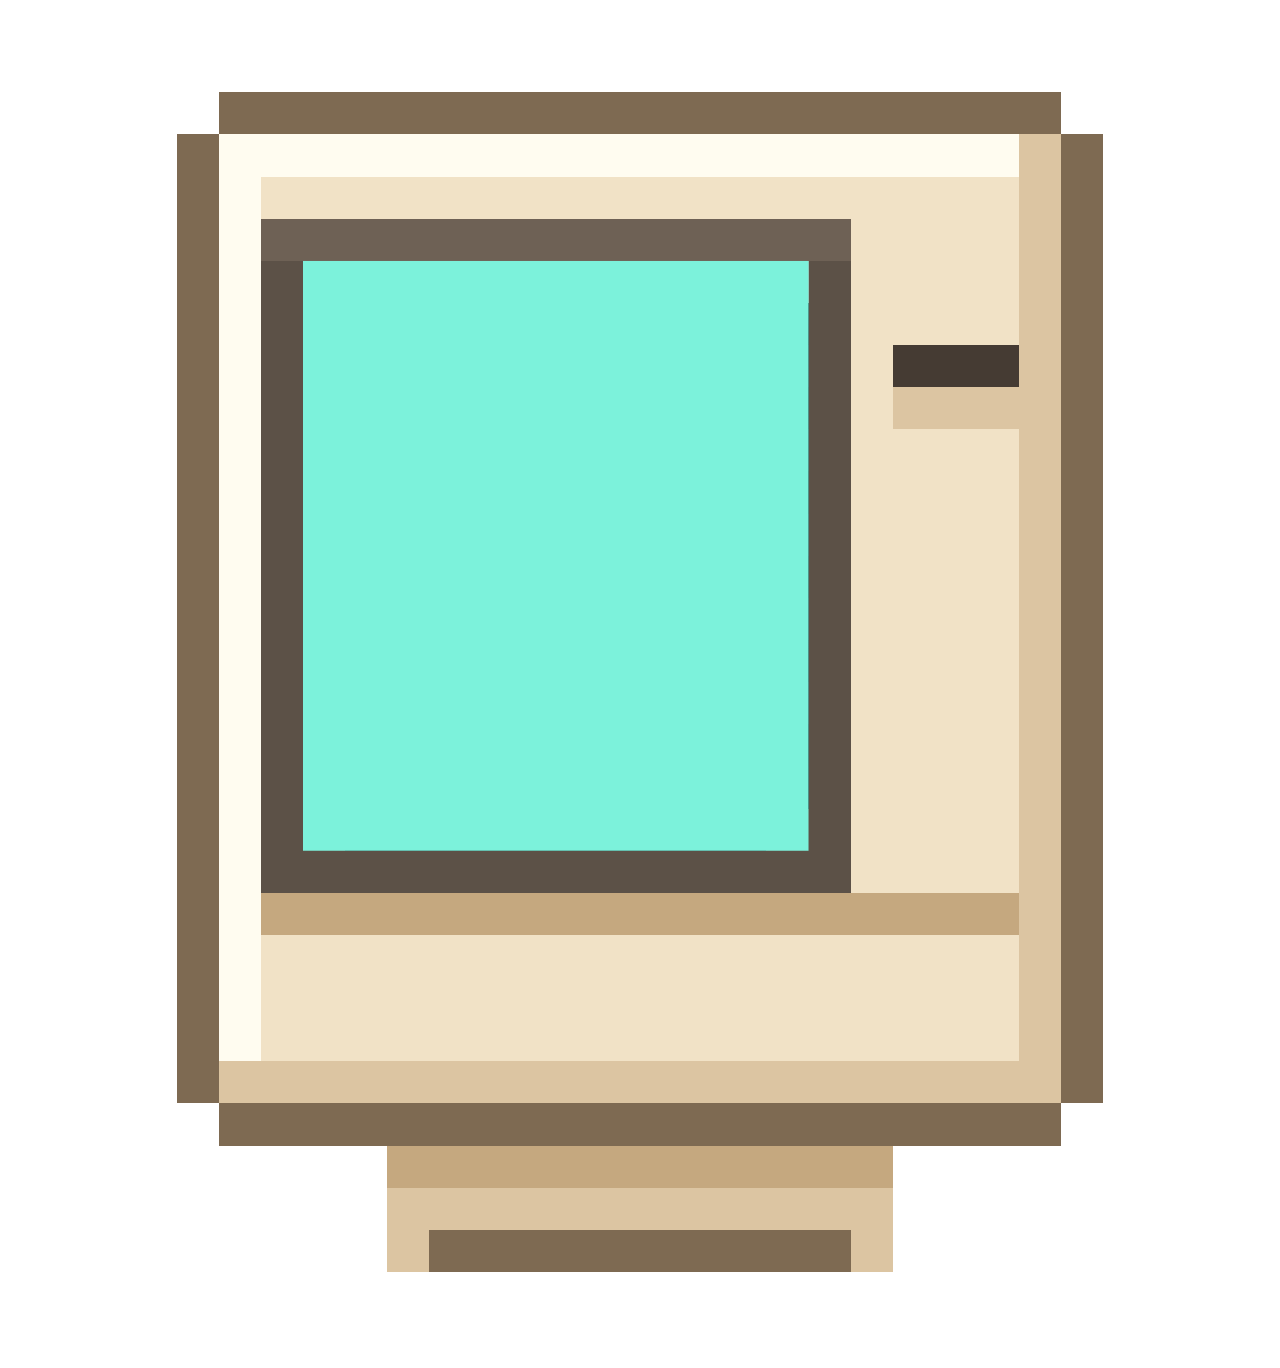
==== commit 62202820: "fix: 恢复终端退出后的悬浮动画并优化扫描光效" ====
--- a/public/index.html
+++ b/public/index.html
@@ -48,11 +48,13 @@
       <rect x="7" y="19" width="1" height="1"/>
       <rect x="18" y="19" width="1" height="1"/>
     </g>
-    <g class="crt-sweep" clip-path="url(#macScreenClip)">
+    <g class="crt-effects" clip-path="url(#macScreenClip)">
+    <g class="crt-sweep">
       <rect x="7" y="5" width="12" height="3" fill="url(#macSweepGlow)"/>
       <rect x="7" y="6" width="12" height="1" fill="#E6FFF8" opacity=".8"/>
     </g>
     <rect class="crt-pulse" x="7" y="6" width="12" height="14" fill="#7CF2DB"/>
+    </g>
   </g>
 </svg>
   </a>
